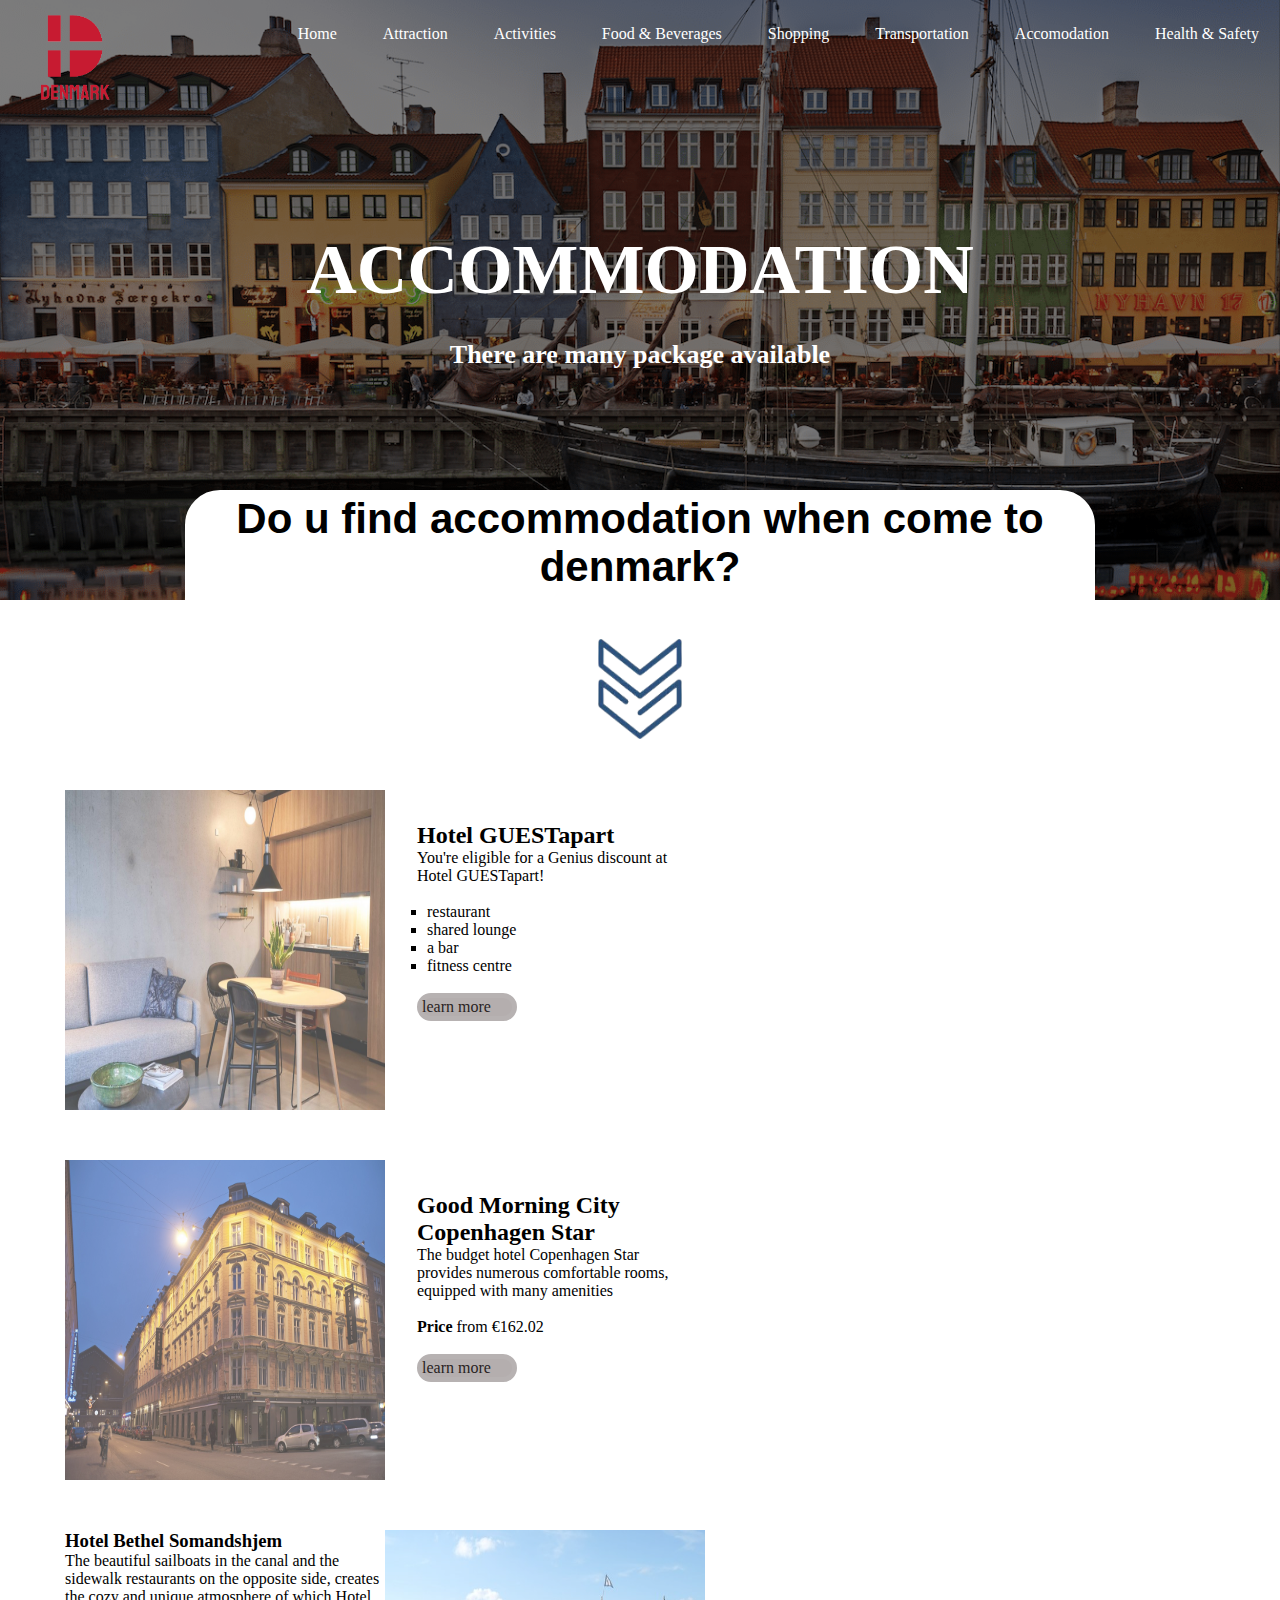
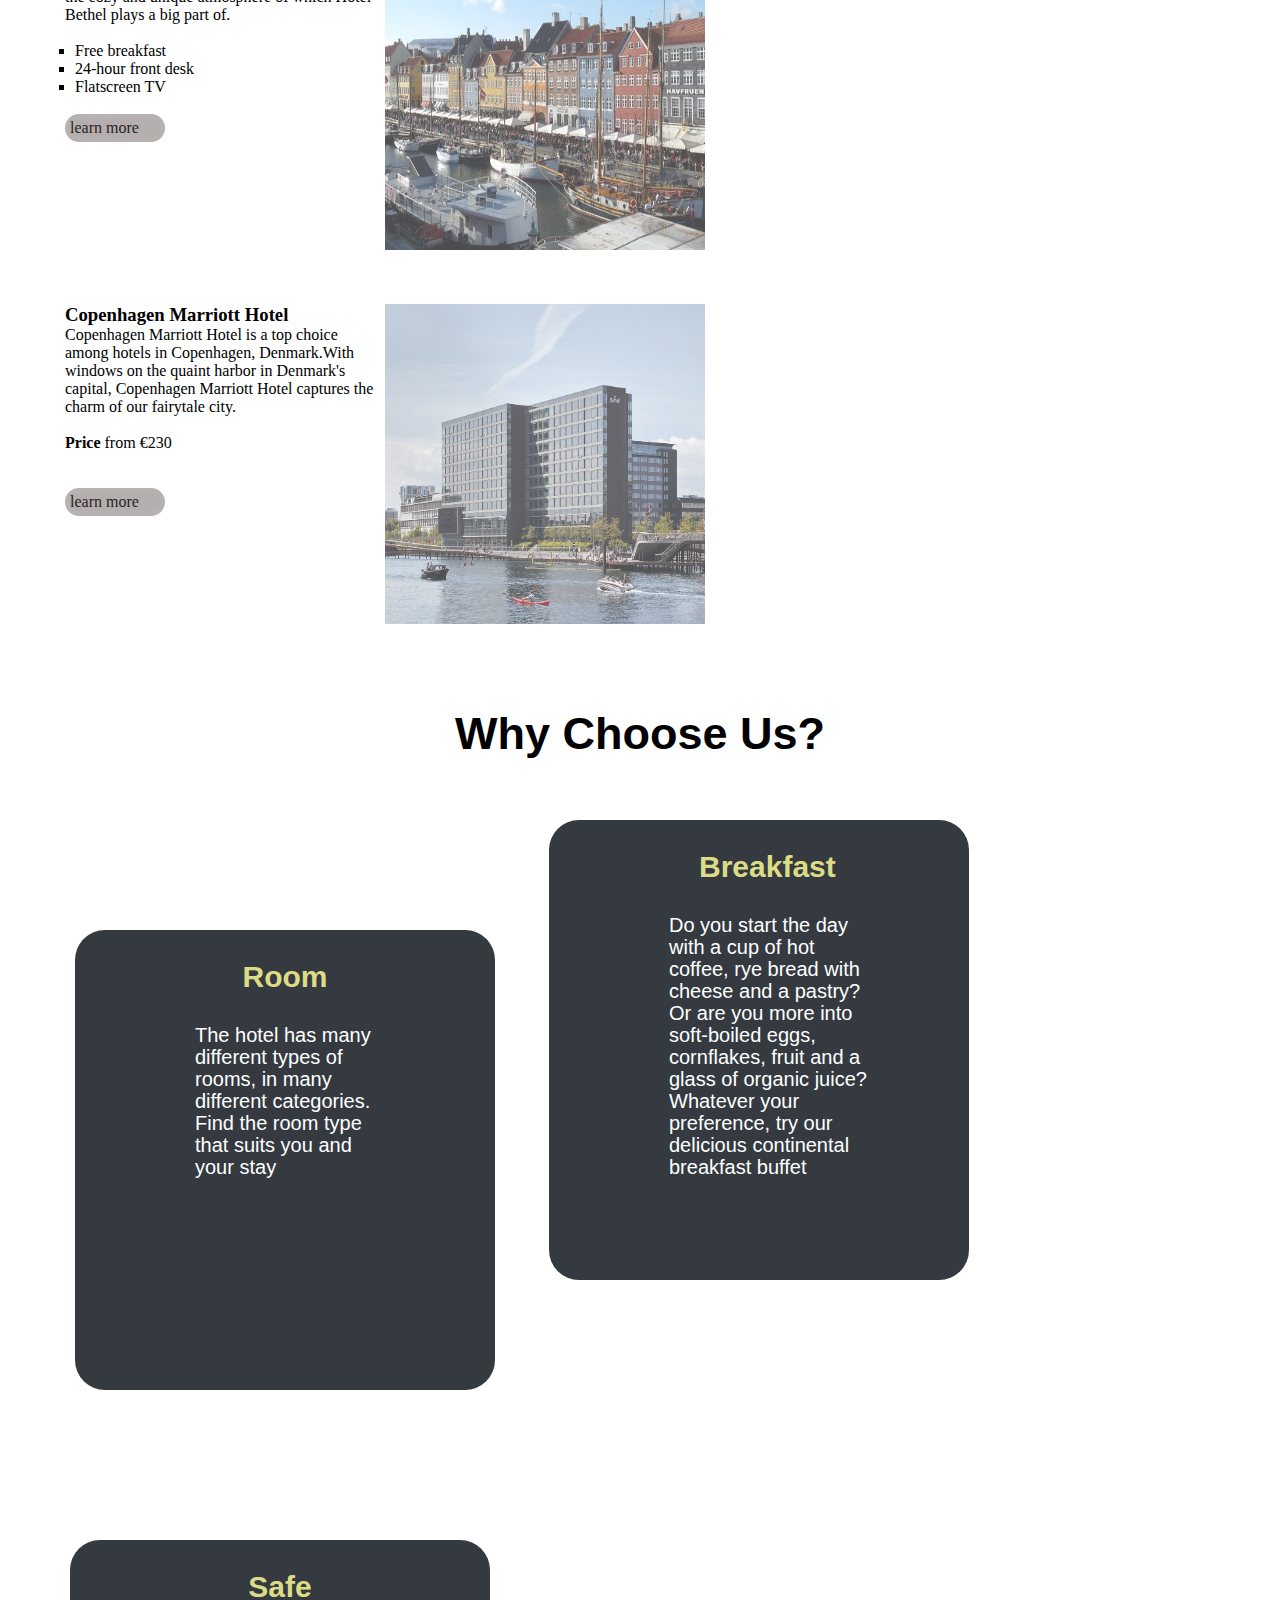
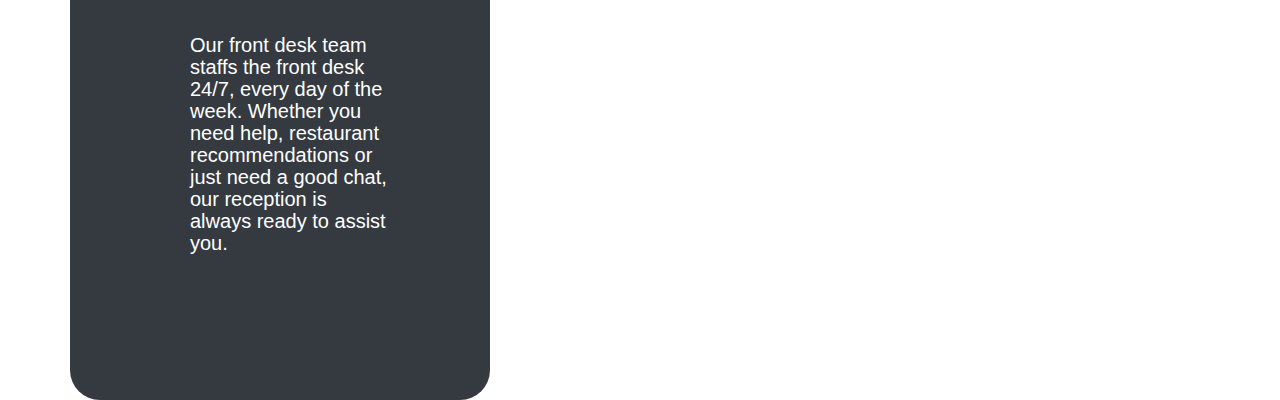
==== accommodation/accommodation.html @ 0656e5c4 "Add files via upload" ====
<!DOCTYPE html>
<html lang="en">
<head>
    <meta charset="UTF-8">
    <title>Accommodation</title>
    <link rel="stylesheet" href="style.css">
</head>
<body>
    <header>
        <div class="main">
            <div class="logo">
                <img src="img/logo-search-grid-2x-removebg-preview.png">
            </div>
            <ul>
                <li><a href="/index.html">Home</a></li>
                <li><a href="/attraction/Attraction.html">Attraction</a></li>
                <li><a href="/activity/Activities.html">Activities</a></li>
                <li><a href="/FoodBeverages/FoodBeverages.html">Food & Beverages</a></li>
                <li><a href="/shopping/Shopping.html">Shopping</a></li>
                <li><a href="/transportation/Transportation.html">Transportation</a></li>
                <li><a href="/accommodation/accommodation.html">Accomodation</a></li>
                <li><a href="/HealthandSafety/HealthandSafety.html">Health & Safety</a></li>
            </ul>
        </div>

    <div class="images"></div>
        <div class="information">
            <h2>Accommodation</h2>
            <p>There are many package available</p>
        </div>
    <div class="intro">
        <h3>Do u find accommodation when come to denmark?
        <br/>
        <br/>
        <img src="img/download-removebg-preview.png"></img>
        </h3>
    </div>
    <div class="test">
        <div class="container">
            <img src="img/232495715.jpg"/>
        
            <div class="description">
            <h2>Hotel GUESTapart</h2>
            <p>You're eligible for a Genius discount at Hotel GUESTapart!</p>
            <br/>
            <ol style="list-style-type:square">
                <li>restaurant</li>
                <li>shared lounge</li>
                <li>a bar</li>  
                <li>fitness centre</li>
            </ol>
            <br/>
            <div class="button">
                <a href="https://www.booking.com/hotel/dk/guestapart-aarhus.en-gb.html?aid=373420&label=country-dk-5Gp6DxA_Cft9RNlatxnFMQS388510663828%3Apl%3Ata%3Ap1%3Ap2%3Aac%3Aap%3Aneg%3Afi%3Atiaud-1110454564987%3Akwd-395021490%3Alp9065496%3Ali%3Adec%3Adm%3Appccp%3DUmFuZG9tSVYkc2RlIyh9Ydj4ck6nIj5YRjPru0SpaEk&sid=aada1df70c510c7560155fb40244b6ec"><p>learn more</p></a>
            </div>
            
            </div>
        </div> 
        <div class="container">
            <img src="img/Good_Morning_Copenhagen_Star-Kopenhagen-Hotel_outdoor_area-62187_1280x1280.jpg">
            <div class="description">
                <h2>Good Morning City Copenhagen Star</h2>
                <p>The budget hotel Copenhagen Star provides numerous comfortable rooms, equipped with many amenities</p>
                <br/>
                <p><b>Price</b> from €162.02</p>
                <br/>
                <div class="button">
                    <a href="https://www.hrs.com/en/hotel/copenhagen-star/a-62187/#"><p>learn more</p></a>
                </div>
                

            </div>
        </div>
        <div class="description1">
            <span><h3>Hotel Bethel Somandshjem</h3>
                The beautiful sailboats in the canal and the sidewalk restaurants on the opposite side, creates the cozy and unique atmosphere of which Hotel Bethel plays a big part of.
                <br/>
                <br/> 
                <ol style="list-style-type:square">
                    <li>Free breakfast</li>
                    <li>24-hour front desk</li>
                    <li>Flatscreen TV</li>  
                </ol>
                <br/>
                <div class="button">
                    <a href="https://www.tripadvisor.com.my/Hotel_Review-g189541-d237647-Reviews-Hotel_Bethel_Somandshjem-Copenhagen_Zealand.html"><p>learn more</p></a>
                </div>

            </span>
            <div class="container2">
                <img src="img/view-from-room-228.jpg">
            </div>

        </div>
        <div class="description1">
            <span><h3>Copenhagen Marriott Hotel</h3>
            Copenhagen Marriott Hotel is a top choice among hotels in Copenhagen, Denmark.With windows on the quaint harbor in Denmark's capital, Copenhagen Marriott Hotel captures the charm of our fairytale city.       
            <br/>
            <br/>
            <b>Price </b>from €230
            <br/>
            <br/>
            <br/> 
            <div class="button">
                <a href="https://www.tripadvisor.com/Hotel_Review-g189541-d229409-Reviews-Copenhagen_Marriott_Hotel-Copenhagen_Zealand.html"><p>learn more</p></a>
            </div>
            </span>
            <div class="container2">
                <img src="img/exterior.jpg">
            </div>
        </div>

    </div>
    <div class="second">
        <h2>Why Choose Us?</h2>
        <div class="main">
            <h3>Room</h3>
            <div class="main2">
                <p>The hotel has many different types of rooms, in many different categories. Find the room type that suits you and your stay</p>
            </div>
        </div>
        <div class="main">
            <h3>Breakfast</h3>
            <div class="main2">
                <p>Do you start the day with a cup of hot coffee, rye bread with cheese and a pastry? Or are you more into soft-boiled eggs, cornflakes, fruit and a glass of organic juice? Whatever your preference, try our delicious continental breakfast buffet       </p>
            </div>
        </div>
        <div id="main3">
            <h3>Safe</h3>
            <div class="main2">
                <p>Our front desk team staffs the front desk 24/7, every day of the week. Whether you need help, restaurant recommendations or just need a good chat, our reception is always ready to assist you.  </p>
            </div>
        </div>
       
        

    </div>
</body>
</html>
---- accommodation/style.css ----
@keyframes change-color {
    0% {background-image:linear-gradient(rgba(0,0,0,0.5),rgba(0,0,0,0.5)),url(img/116790b2-hood-211744-168c3006c7f.jpg);} 
    20% {background-image:linear-gradient(rgba(0,0,0,0.5),rgba(0,0,0,0.5)),url(img/Screenshot-2020-06-23-at-15.56.52.png)}
    40%{background-image:linear-gradient(rgba(0,0,0,0.5),rgba(0,0,0,0.5)),url(img/Good_Morning_Copenhagen_Star-Kopenhagen-Hotel_outdoor_area-62187_1280x1280.jpg);}
    60% {background-image:linear-gradient(rgba(0,0,0,0.5),rgba(0,0,0,0.5)), url(img/277346700.webp);}
    80% {background-image:linear-gradient(rgba(0,0,0,0.5),rgba(0,0,0,0.5)),url(img/116790b2-hood-211744-168c3006c7f.jpg);}
}   

@keyframes change{
    0%{margin-left:1000px;}

}



.images{
    background-image: linear-gradient(rgba(0,0,0,0.5),rgba(0,0,0,0.5)),url(img/Screenshot-2020-06-23-at-15.56.52.png);
    animation-name:change-color;
    animation-duration:10s;
    animation-iteration-count: infinite;
    width:auto;
    height:600px;
    background-size:cover;
    background-position:center;


}

.test {
    display:inline-block;
    padding:30px 30px 30px 30px;
    margin-top:-300px;
    margin-left:35px;
}
.test img{
    width:320px;
    height:320px;
    opacity:1;
    display:inline-flex;
    opacity:0.7;
} 

.test  .description1 h2{
    width:320px;
    height:320px;
    display:inline-flex;
} 
.test  .description1 span{
    width:320px;
    height:320px;
    display:block;
    
   
} 

.description{
    width:320px;
    padding:5%;
    background-color: rgb(255, 255, 255);
    display:inline block;
}  
.description1{
    display:inline-flex;
    margin-bottom:50px;
    margin-right:10px; 
}


.container {
    display:inline-flex;
    margin-bottom:50px;
    margin-right:10px;
}

.container1{
    width:320px;
    padding:5%;
    background-color: rgb(255, 255, 255);
    display:inline block;
    border:10px solid black; 
}





.test img:hover{
    transform: scale(1.1);  
    opacity:1;

}
body{
   
    margin:0;
}

.information h2{
    text-align: center;
    padding:30px;
    font-size:70px;    
    animation-name:change;
    animation-duration:1s;
    position:relative;
    top:-400px; 
    color:white;
    font-weight: bold;   
    font-family:Gill Sans;   
    text-transform: uppercase;
}

.information p{
    text-align:center;
    position:relative;
    top:-400px;
    color:white;
    font-weight:bold;
    animation-name:change;
    animation-duration:1.5s;
    font-size:26px;
    font-family:Century Gothic;
}

li{
    animation-name:changes;
    animation-duration:1.5s;
}

*{
    margin: 0;
    padding: 0;
    font-family: Century Gothic;
}


ul {
    float: right;
    list-style-type: none;
    margin-top: 25px;
}

ul li {
    display: inline-block;
}

ul li a {
    text-decoration: none;
    color: #fff;
    padding: 5px 20px;
    border: 1px solid transparent;
    transition: 0.6s ease;
}

ul li a:hover {
    background-color: #fff;
    color: #000;
}

.logo img {
    float: left;
    width: 150px;
    height: auto;
}

.intro h3{
    font-family:Helvetica;
    text-align: center;
    border:5px solid white; 
    position:relative;
    top:-280px;
    width:900px;    
    height:280px;
    margin-left:auto;
    margin-right: auto;
    background-color: rgb(255, 255, 255);
    font-size:42px;
    font-weight:900;
    color:rgb(0, 0, 0);
    border-radius: 35px 35px 35px 35px;
    
}

.intro img{
    width:100px;
    height:100px;  

}

ol{
    margin-left:10px;
}

.button {
    border-radius: 20px 20px 20px 20px;
    width:90px;
    border:5px solid rgb(183, 178, 178);
    background:rgb(180, 174, 174);
}
.button a{
    text-decoration: none;
    color:rgb(41, 31, 31);

}

.second h2{
    text-align: center;
    font-size:45px;
    color: rgb(0, 0, 0);
    font-family:Helvetica;
}

.second .main{
    display:inline-block;
    padding:150px;
    margin-right:50px;
    margin-top:60px;
    position:relative;
    left:75px;              
    border-radius: 30px 30px 30px 30px;
    background-color: rgba(52, 58, 64, 1);
    width:120px;
    height:160px;

}
#main3{
    display:inline-block;
    padding:150px;
    margin-right:50px;
    margin-top:60px;
    position:relative;
    left:70px;              
    border-radius: 30px 30px 30px 30px;
    background-color: rgba(52, 58, 64, 1);
    width:120px;
    height:160px;
    top:90px;
}
.second .main h3,#main3 h3{
    font-family: 'Georgia', sans-serif; 
    font-size: 30px;
    font-weight: 700; 
    color:rgba(221,220,134,1);
    margin-top:-120px;
    text-align: center;
    
}

.second .main2 p{
    line-height: 22px;
    color: #ffffff;
    margin-top:30px;
    height:100px;    
    font-size:20px;
    width:200px;
    font-family: Montserrat, Verdana, Arial, sans-serif;
    text-align:left;
    position:relative;
    right:30px;

    
    
}
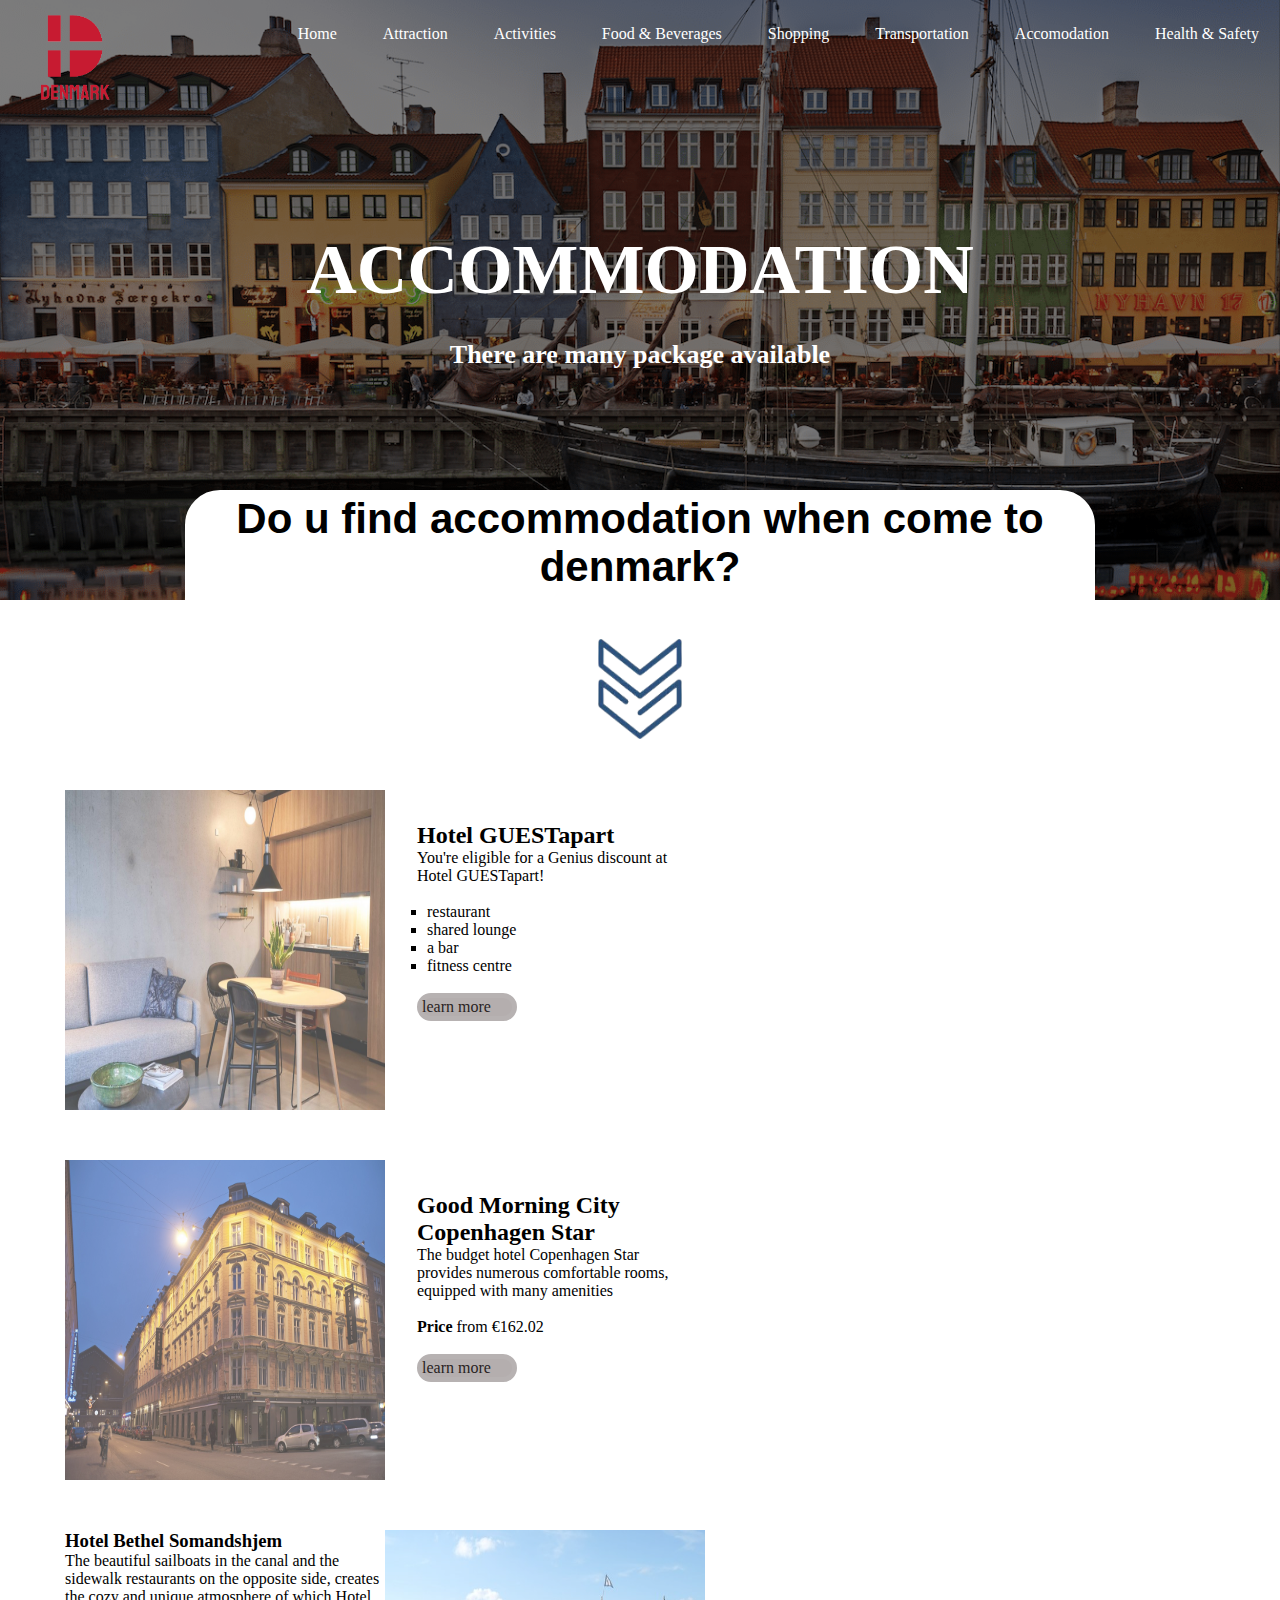
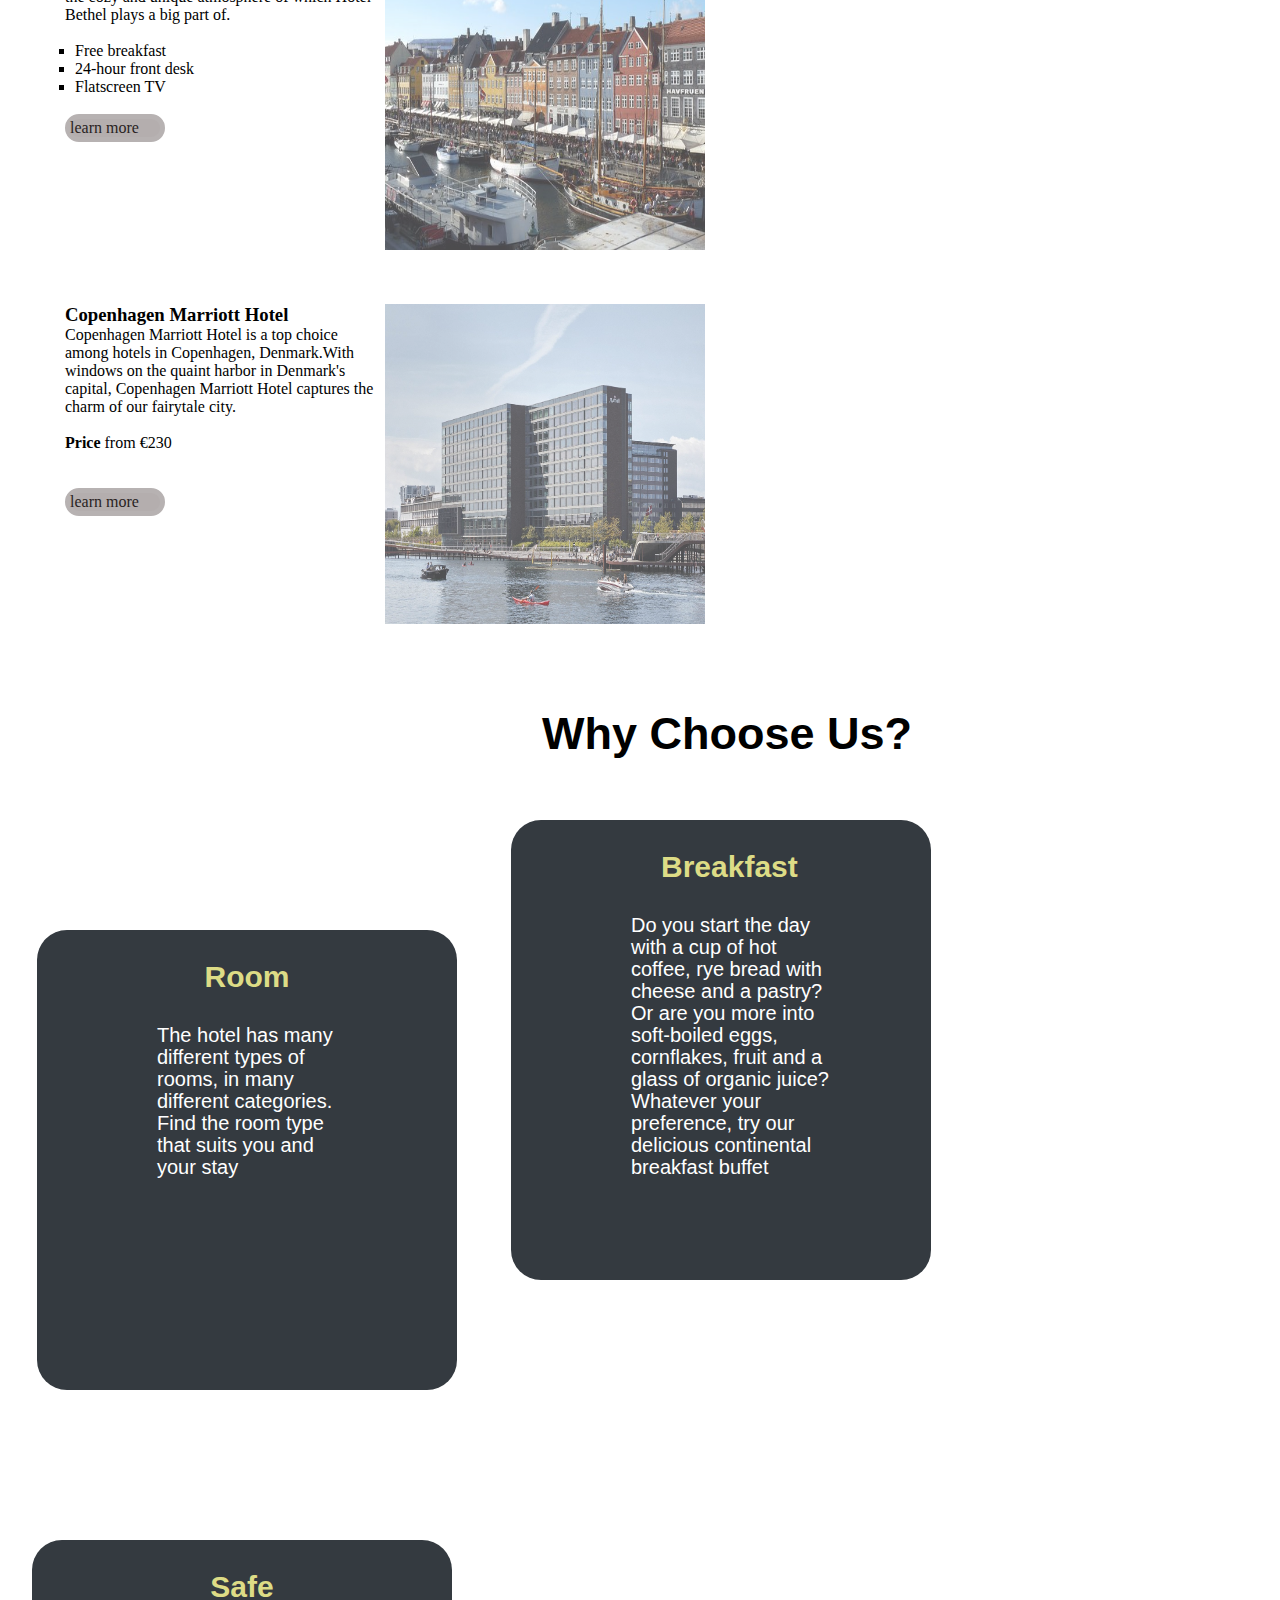
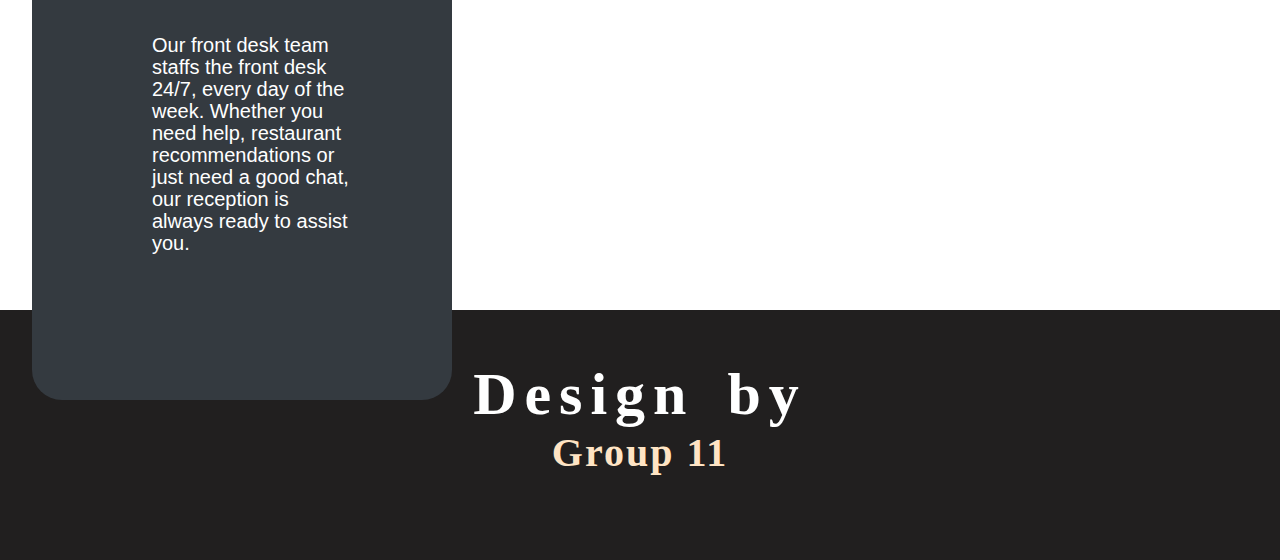
==== commit 66326eb5: "Add files via upload" ====
--- a/accommodation/accommodation.html
+++ b/accommodation/accommodation.html
@@ -12,14 +12,14 @@
                 <img src="img/logo-search-grid-2x-removebg-preview.png">
             </div>
             <ul>
-                <li><a href="/index.html">Home</a></li>
-                <li><a href="/attraction/Attraction.html">Attraction</a></li>
-                <li><a href="/activity/Activities.html">Activities</a></li>
-                <li><a href="/FoodBeverages/FoodBeverages.html">Food & Beverages</a></li>
-                <li><a href="/shopping/Shopping.html">Shopping</a></li>
-                <li><a href="/transportation/Transportation.html">Transportation</a></li>
-                <li><a href="/accommodation/accommodation.html">Accomodation</a></li>
-                <li><a href="/HealthandSafety/HealthandSafety.html">Health & Safety</a></li>
+                <li><a href="../index.html">Home</a></li>
+                <li><a href="../attraction/Attraction.html">Attraction</a></li>
+                <li><a href="../activity/Activities.html">Activities</a></li>
+                <li><a href="../FoodBeverages/FoodBeverages.html">Food & Beverages</a></li>
+                <li><a href="../shopping/Shopping.html">Shopping</a></li>
+                <li><a href="../transportation/Transportation.html">Transportation</a></li>
+                <li><a href="../accommodation/accommodation.html">Accomodation</a></li>
+                <li><a href="../HealthandSafety/HealthandSafety.html">Health & Safety</a></li>
             </ul>
         </div>
 
@@ -135,5 +135,9 @@
         
 
     </div>
+    <footer>
+        <h2>Design by</h2>
+        <h3><a href="../credit/credit.html">Group 11</a></h3>
+    </footer>
 </body>
 </html>             --- a/accommodation/style.css
+++ b/accommodation/style.css
@@ -202,7 +202,7 @@
 }
 
 .second h2{
-    text-align: center;
+    margin-left:580px;
     font-size:45px;
     color: rgb(0, 0, 0);
     font-family:Helvetica;
@@ -260,7 +260,49 @@
     
 }
 
-
-
-
-
+.second{
+    position:relative;
+    right:38px;
+}
+
+footer{
+    background-color:rgb(33, 31, 31);
+    width:auto;
+    height:250px;
+}
+
+footer h2{
+    text-align: center;
+    padding:50px;
+    font-size:60px;
+    color:white;
+    font-family:Apple Chancery;
+    word-spacing: 10px; 
+    letter-spacing: 8px;
+}
+
+footer h3{
+    text-align:center;
+    margin-top:-50px;
+    font-size:40px;
+ 
+}
+
+footer a{
+    color:bisque;
+    font-family:Georgia;
+    letter-spacing:2px;
+    text-decoration: none;
+
+
+}
+
+footer a:hover{
+    color:azure;
+}
+
+
+
+
+
+
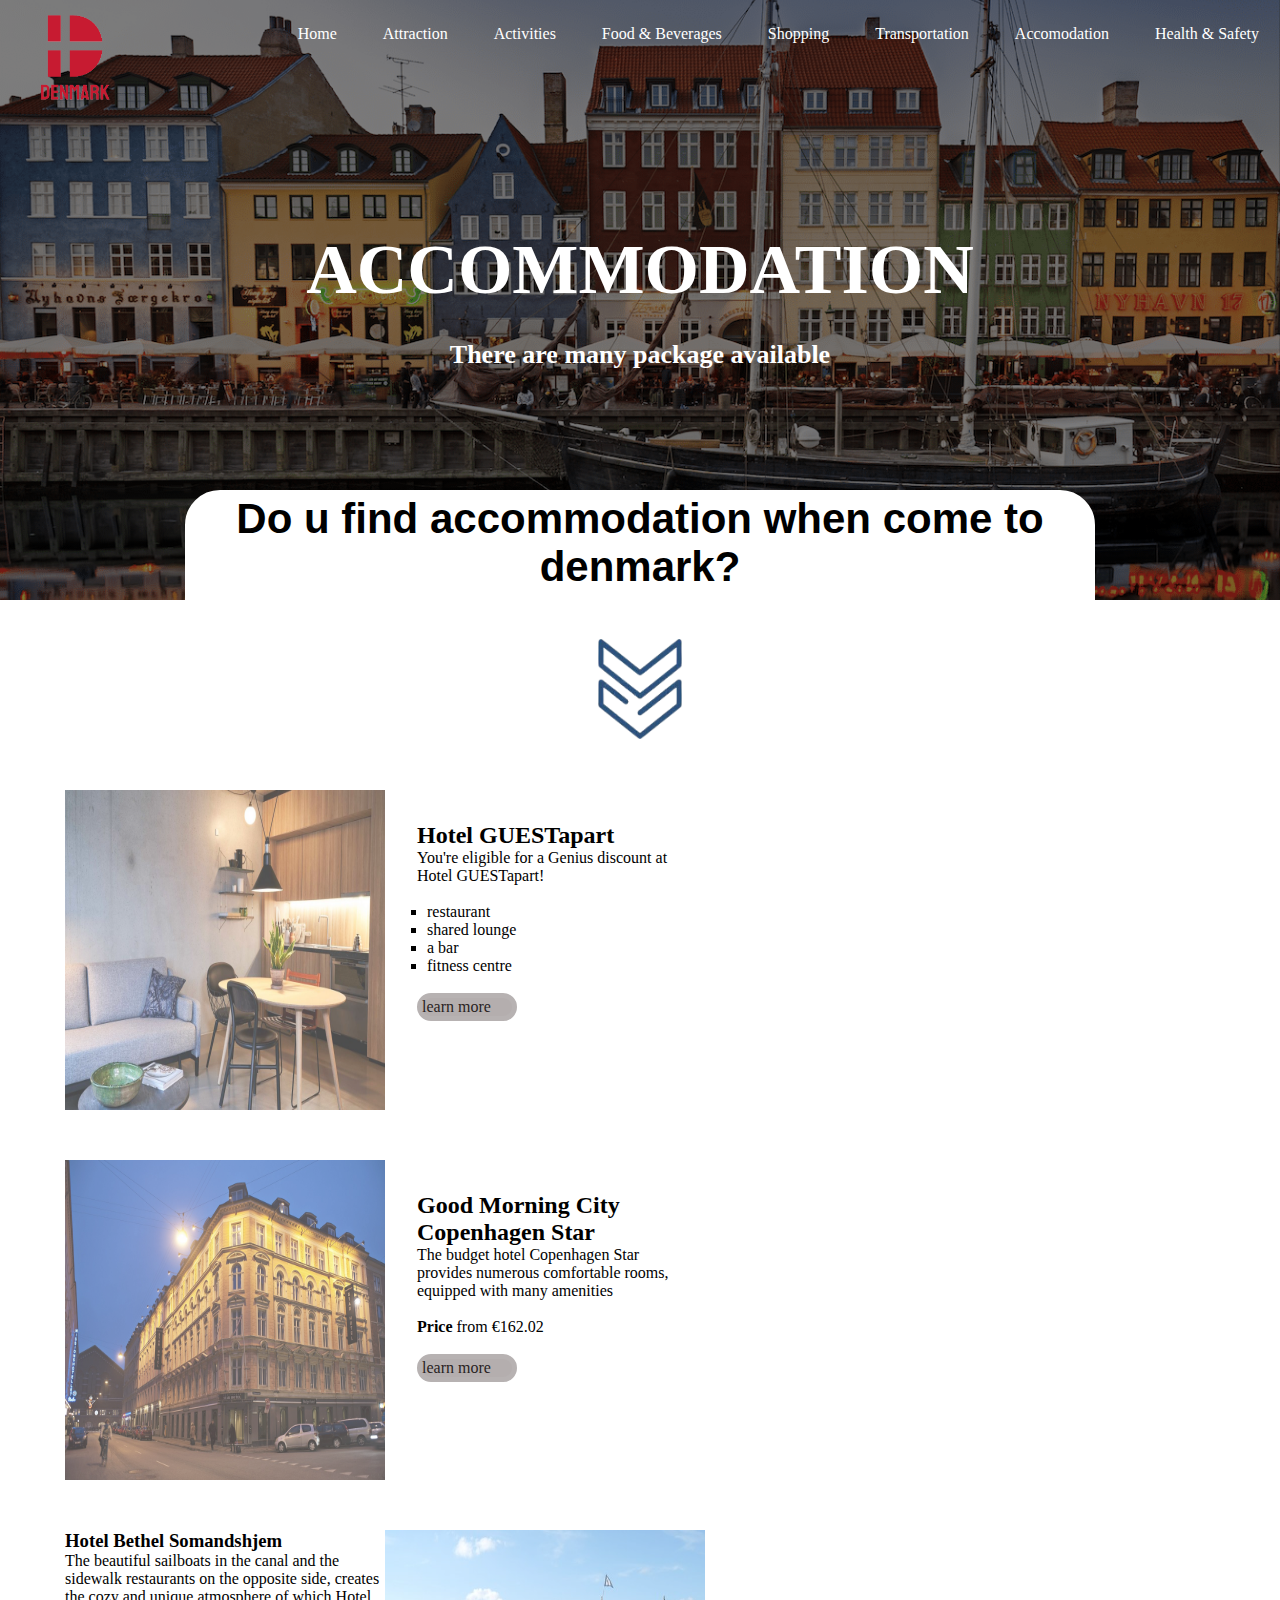
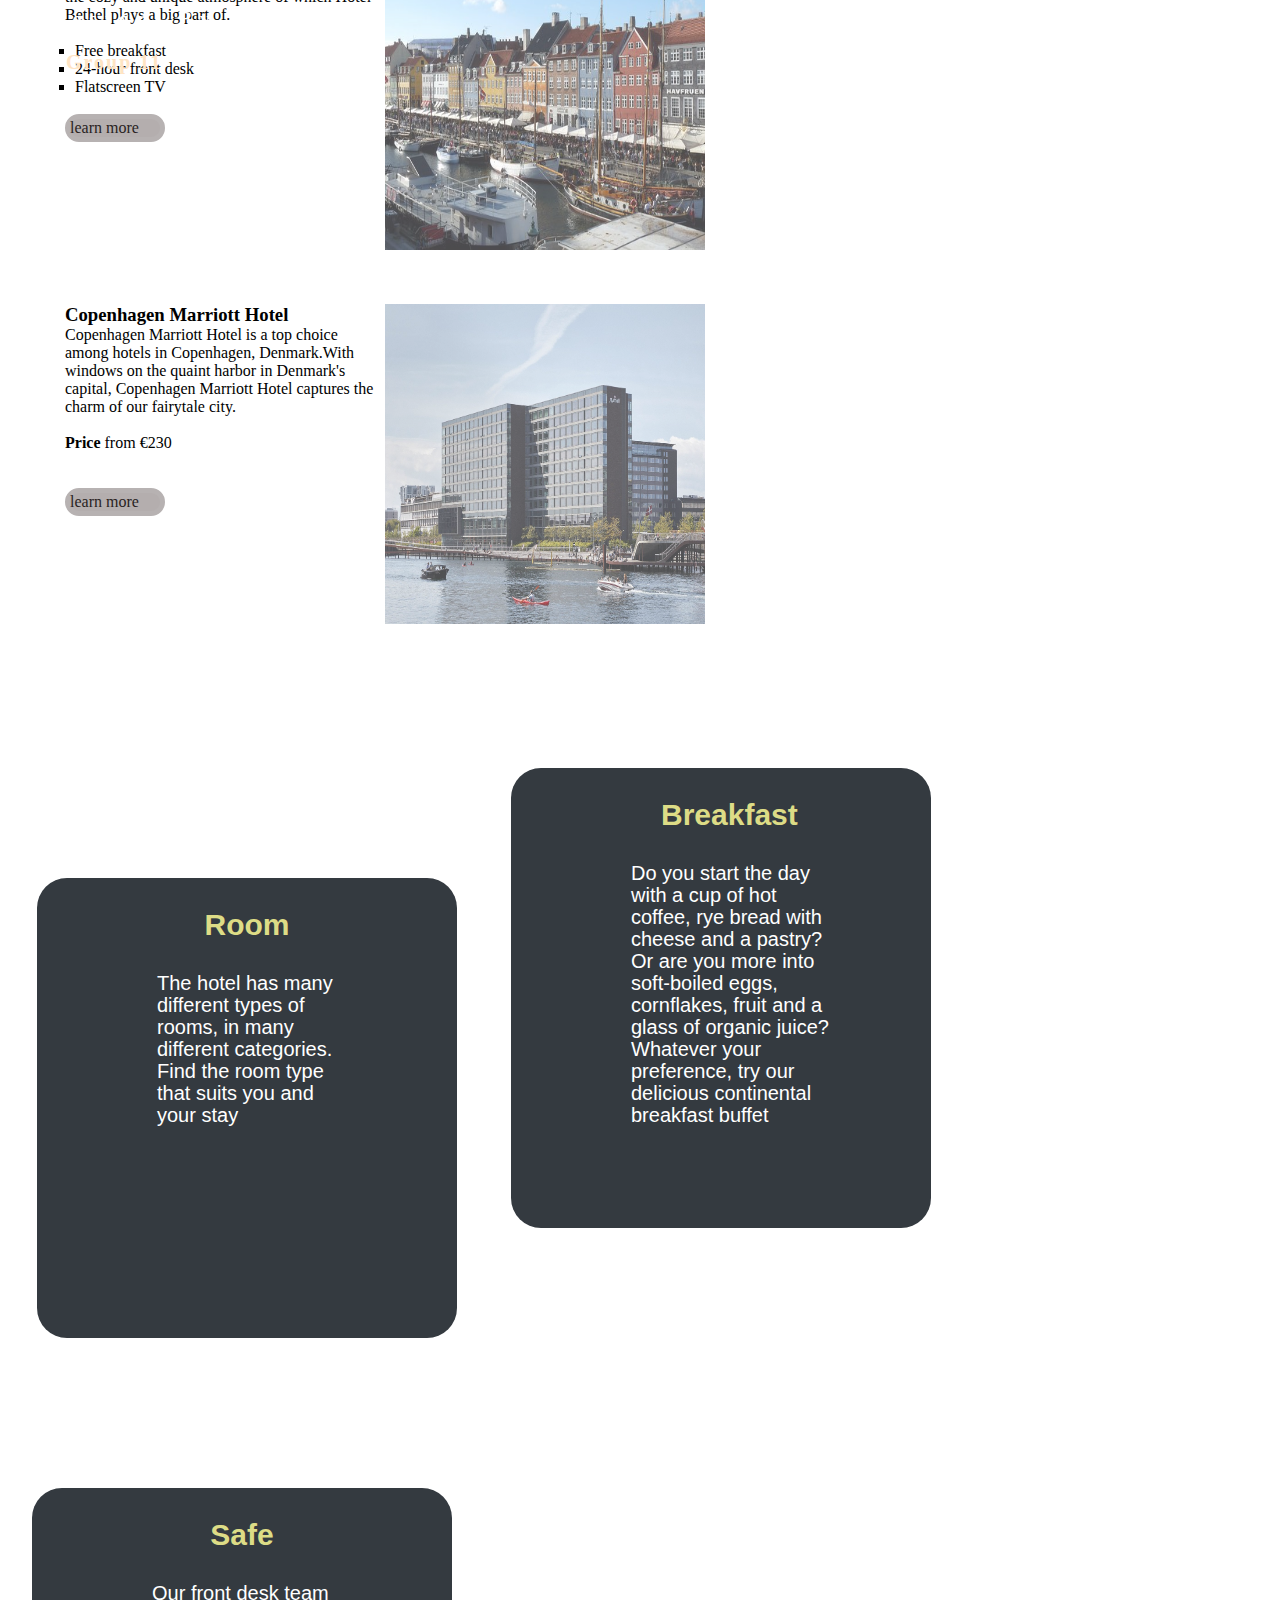
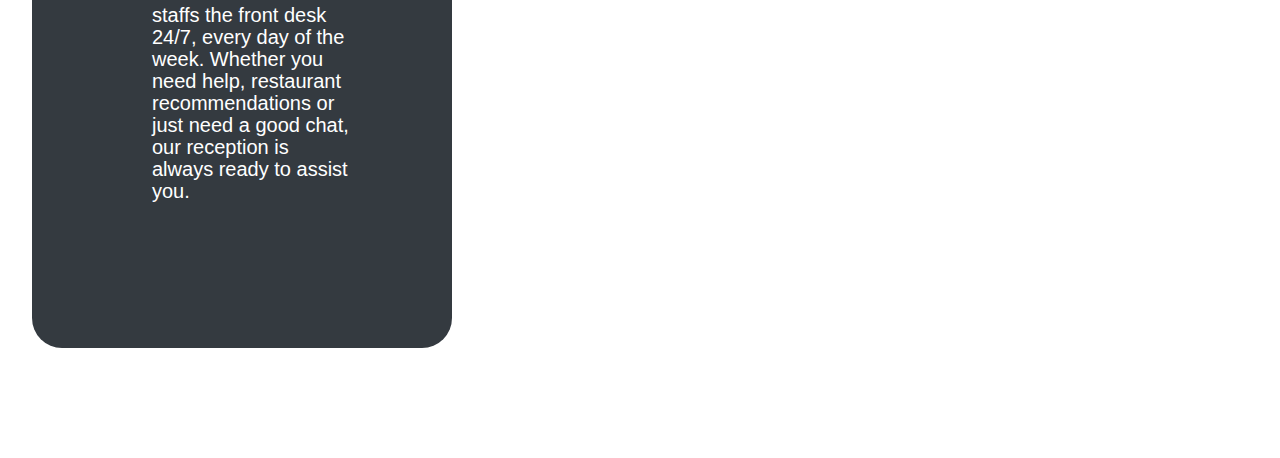
==== commit cdf4764e: "Add files via upload" ====
--- a/accommodation/accommodation.html
+++ b/accommodation/accommodation.html
@@ -112,7 +112,6 @@
 
     </div>
     <div class="second">
-        <h2>Why Choose Us?</h2>
         <div class="main">
             <h3>Room</h3>
             <div class="main2">
@@ -135,9 +134,12 @@
         
 
     </div>
-    <footer>
-        <h2>Design by</h2>
-        <h3><a href="../credit/credit.html">Group 11</a></h3>
-    </footer>
+  
+</div>
+</div>
+<div class="footer">
+    <h2>Design By</h2>
+    <h3><a href="../credit/credit.html" class="btn2">Group 11</a></h3>
+</div>
 </body>
 </html>             --- a/accommodation/style.css
+++ b/accommodation/style.css
@@ -201,13 +201,6 @@
 
 }
 
-.second h2{
-    margin-left:580px;
-    font-size:45px;
-    color: rgb(0, 0, 0);
-    font-family:Helvetica;
-}
-
 .second .main{
     display:inline-block;
     padding:150px;
@@ -265,30 +258,30 @@
     right:38px;
 }
 
-footer{
-    background-color:rgb(33, 31, 31);
+.footer{
     width:auto;
-    height:250px;
-}
-
-footer h2{
-    text-align: center;
+    height:200px;
+    position:relative;
+    top:-1900px;
+}
+
+.footer h2{
     padding:50px;
-    font-size:60px;
+    font-size:20px;
     color:white;
     font-family:Apple Chancery;
     word-spacing: 10px; 
-    letter-spacing: 8px;
-}
-
-footer h3{
-    text-align:center;
-    margin-top:-50px;
-    font-size:40px;
+    letter-spacing: 8px; 
+}
+
+.footer h3{
+    margin-top:-30px;
+    margin-left: 50px;
+    font-size:1px;
  
 }
 
-footer a{
+.footer a{
     color:bisque;
     font-family:Georgia;
     letter-spacing:2px;
@@ -297,12 +290,21 @@
 
 }
 
-footer a:hover{
+.footer a:hover{
     color:azure;
 }
 
-
-
-
-
-
+.btn2 {
+    text-decoration: none;
+    padding: 0.5rem 1rem;
+    color: #000;
+    font-size: 20px;
+    font-weight: 4bold;
+    cursor: pointer;
+    transition: 0.4s ease-in-out;
+    margin-right: 30px;
+}
+
+.btn2:hover {
+    box-shadow: 0px 7px 10px rgba(0,0,0,0.5);
+}
